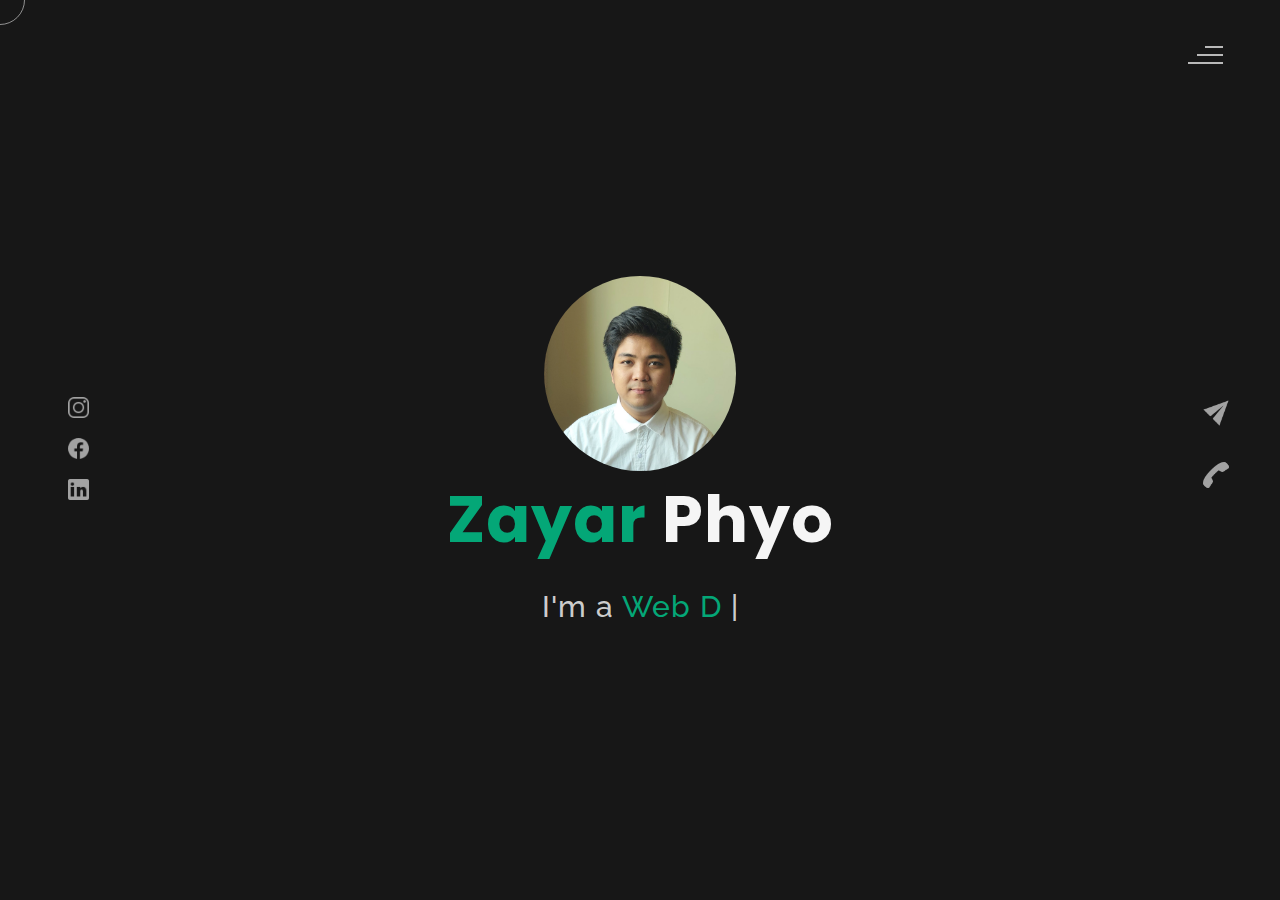
==== index.html @ fb1858e9 "Merge pull request #9 from ZayarPhyo123/main" ====
<!DOCTYPE html>
<html lang="en">
<head>
    <meta charset="UTF-8">
    <meta name="viewport" content="width=device-width, initial-scale=1.0">
    <meta name="description" content="Zayar Phyo - Personal Profile" />
	<meta name="keywords" content="blog, business card, creative, creative portfolio, cv theme, online resume, personal, portfolio, professional cv, responsive portfolio, resume, resume theme, vcard" />
	<meta name="author" content="willy wonka" />
    <title>Zayar Phyo - Personal Profile</title>
  <!--favicon-img--> 
   <link rel="icon" type="image/png" href="images/favicon.png">
   <!--favicon-img-->
   <!--main css file should not be removed -->
    <link rel="stylesheet" href="css/index.css">
    <!--main css file-->
    <script src="https://cdnjs.cloudflare.com/ajax/libs/gsap/3.2.6/gsap.min.js"></script>
</head>
<style>
    .about-img img{
        width: 100%;
        height:450px !important;
        padding: 30px;
        border-radius: 40px;
        animation: opacity 1.4s ease ;
        object-fit: cover !important;
    }
</style>
<body>
    <!--contains all the div-->
    <div id="all">
    <!--mouse  follower-->
        <div class="cursor"></div>
    <!--mouse  follower-->
    <!--loader-->
        <div id="loader">
            <span class="color">Zayar</span>Phyo 
        </div>
    <!--loader-end-->
    <!--link-screen-->
        <div id="breaker">
        </div>
        <div id="breaker-two">
        </div>
    <!--link-screen-->
        <!--Main-Section-->
        <!--Navigator-fullscreen-->
        <div id="navigation-content">
            <div class="logo">
                <!-- <img src="images/willy wonka logo.png" alt="logo"> -->
            </div>
            <div class="navigation-close">
                <span class="close-first"></span>
                <span class="close-second"></span>
            </div>
            <div class="navigation-links">
                <a href="#" data-text="HOME" id="home-link" >HOME</a>
                <a href="#" data-text="ABOUT" id="about-link" >ABOUT</a>
                <!-- <a href="#" data-text="BLOG" id="blog-link" >BLOG</a> -->
                <a href="#" data-text="PORTFOLIO" id="portfolio-link" >PORTFOLIO</a>
                <a href="#" data-text="CONTACT" id="contact-link" >CONTACT</a>
            </div>
        </div>
        <!--Navigator-Fullscreen END-->
          <!--Home Page-->
        <!--Menubar-->
        <div id="navigation-bar">
            <!-- <img src="images/willy wonka logo.png" alt="logo"> -->
            <div class="menubar">
                <span class="first-span"></span>
                <span class="second-span"></span>
                <span class="third-span"></span>
            </div>
        </div>
        <!--Menubar End-->
          <!--Header-->
        <div id="header">
            <div id="particles"></div>
              <!--Social Media Links-->
            <div class="social-media-links">
               <a href="https://www.instagram.com/zayar_phyo_o_0/"><img src="images/instagram logo.png" class="social-media" alt="instagram-logo"></a>
                <a href="https://www.facebook.com/myork.laung"><img src="images/facebook logo.png" class="social-media" alt="facebook-logo"></a>
                <a href="https://www.linkedin.com/in/zayar-phyo-79782a193/"><img src="images/linkedin logo.png" class="social-media" alt="linkedin-logo"></a>
                <!-- <a href="#"><img src="images/twitter logo.png" class="social-media" alt="twitter-logo"></a> -->

            </div>
            <!--Social Media Links end-->
            <div class="header-content">
                <img src="images/zypro.png" class="profile" alt="logo">
                <div class="header-content-box">
                <div class="firstline"><span class="color">Zayar </span>Phyo</div>
                <div class="secondline">
                I'm a
            <span class="txt-rotate color" data-period="1200"data-rotate='[ "Web Developer.", " Freelancer." ]'></span>
            <span class="slash">|</span>
        </div>
                    <div class="contact">
                <a href="Mailto:#"><img src="images/mail.png" alt="email-pic" class="contactpic"></a><!--Your email Id write in place of "#"-->
                <a href="Tel:#"><img src="images/call.png" alt="phone-pic" class="contactpic"></a><!--Your telephone number Id write in place of "#"-->
                    </div>    
            </div>
            </div>
            <!--header image-->
            <!-- <div class="header-image">
                <img src="images/man.jpg" alt="logo">
            </div> -->
            <!--header image end-->
        </div>
           <!--Header End-->
        <!--HomePage End-->
        <!--Main-Section End-->
        <!--about-->
        <div id="about">
            <!-- <div class="color-changer">
            <div class="color-panel">
                <img src="images/gear.png" alt="">
            </div>
            <div class="color-selector">
                <div class="heading">Custom Colors</div>
                <div class="colors">
                    <ul >
                    <li>
                        <a href="#0" class="color-red " title="color-red"></a>
                    </li>
                    <li>
                        <a href="#0" class="color-purple" title="color-purple"></a>
                    </li>
                    <li>
                        <a href="#0" class="color-malt" title="color-malt"></a>
                    </li>
                    <li>
                        <a href="#0" class="color-green" title="color-green"></a>
                    </li>
                    <li>
                        <a href="#0" class="color-blue" title="color-blue"></a>
                    </li>
                    <li>
                        <a href="#0" class="color-orange" title="color-orange"></a>
                    </li>
                    </ul>
                </div>
            </div>
            </div> -->
            <!--about content-->
            <div id="about-content">
                <div class="about-header">
                    About <span class="color">Me</span>
                    <span class ="header-caption">Get to Know <span class="color"> me.</span></span>
                </div>
                <div class="about-main">
            <div class="about-first-paragraph wow">
            <!--about description-->
               <span class="about-first-line">
                    I'm creative 
                    <span class="color">Web Developer</span>
                     based in Dubai , United Arab Emirates </span>
                     <br>
               <span class="about-second-line"> I am a highly skilled and motivated web developer with three years of hands-on experience specializing in PHP(Laravel) and Vuejs. My expertise lies in crafting robust, scalable, and efficient web applications that meet and exceed client expectations.</span>
               <div class="cv">
                <a href="images/latestZYP.pdf" target="_blank"><button>Download <span class="colors">CV</span></button></a>
            </div>
            </div>
            <!--about picture-->
            <div class="about-img">
                <img src="images/zyp-about.jpg" alt="Your Image">
            </div>
            </div>
    
            </div>
            <!--services start-->
            <div id="services">
                <!-- <div class="color-changer">
                    <div class="color-panel">
                        <img src="images/gear.png" alt="">
                    </div>
                    <div class="color-selector">
                        <div class="heading">Custom Colors</div>
                        <div class="colors">
                            <ul >
                            <li>
                                <a href="#0" class="color-red " title="color-red"></a>
                            </li>
                            <li>
                                <a href="#0" class="color-purple" title="color-purple"></a>
                            </li>
                            <li>
                                <a href="#0" class="color-malt" title="color-malt"></a>
                            </li>
                            <li>
                                <a href="#0" class="color-green" title="color-green"></a>
                            </li>
                            <li>
                                <a href="#0" class="color-blue" title="color-blue"></a>
                            </li>
                            <li>
                                <a href="#0" class="color-orange" title="color-orange"></a>
                            </li>
                            </ul>
                        </div>
                    </div>
                </div> -->
            <!--services header-->
                    <!-- <div class="services-heading wow">
                        <span class="color">My</span> Services
                    </div> -->
            <!--services header end-->
            <!--services content-->
                    <!-- <div class="services-content">
                           <div class="service-one service wow">
                               <div class="service-img">
                               <img src="images/coding.png" alt="service-one">
                               </div>
                               <div class="service-description">
                                <h2>Web Designing</h2>
                                <p>Lorem ipsum dolor sit amet consectetur adipisicing elit. Quod quibusdam possimus</p>
                               </div>
                           </div>
                           <div class="service-two service wow">
                               <div class="service-img">
                               <img src="images/instagram.png" alt="service-two">
                               </div>
                               <div class="service-description">
                                <h2>Social Media</h2>
                                <p>Lorem ipsum dolor sit amet consectetur adipisicing elit. Quod quibusdam possimus</p>
                               </div>
                           </div>
                           <div class="service-three service wow">
                            <div class="service-img">
                               <img src="images/bulb.png" alt="service-three">
                            </div>
                            <div class="service-description">
                                <h2>Creative Design</h2>
                                <p>Lorem ipsum dolor sit amet consectetur adipisicing elit. Quod quibusdam possimus</p>
                            </div>
                        </div>
                    </div> -->
            </div>
            <!--services content end-->
            <!--services end-->
            <div id="skills">
                <div class="skills-header">
                     My <span class="color"> Skills</span>
                </div>
                <div class="skills-content " style="text-align: center;">
                    <div class="skill-html skill">
                        <div class="skill-text">
                    <div class="html">
                        HTML/CSS
                    </div>
                        </div>
                    <div class="html-prog wow prog">
                 <div class="html-progress wow">80%</div>
                    </div>
                    </div>
                    <div class="skill-html skill">
                        <div class="skill-text">
                    <div class="html">
                      Javascript
                    </div>
                        </div>
                    <div class="html-prog wow prog">
                 <div class="js-progress wow">60%</div>
                    </div>
                    </div>
                    <div class="skill-html skill">
                        <div class="skill-text">
                    <div class="html">
                        PHP ( Laravel )
                    </div>
                        </div>
                    <div class="html-prog wow prog">
                 <div class="adobe-progress wow">70%</div>
                    </div>
                    </div>
                    <div class="skill-html skill">
                        <div class="skill-text">
                    <div class="html">
                        Vuejs
                    </div>
                        </div>
                    <div class="html-prog wow prog">
                 <div class="php-progress wow">50%</div>
                    </div>
                    </div>
                    <div class="skill-html skill">
                        <div class="skill-text">
                    <div class="html">
                        JQuery
                    </div>
                        </div>
                    <div class="html-prog wow prog">
                 <div class="jquery-progress wow">70%</div>
                    </div>
                    </div>
                    <div class="skill-html skill">
                        <div class="skill-text">
                    <div class="html">
                        SEO
                    </div>
                        </div>
                    <div class="html-prog wow prog">
                 <div class="seo-progress wow">70%</div>
                    </div>
                    </div>
                </div>
            </div>
    <!--copyright-section You Can Remove After Downloading-->
            <!-- <div class="footer">
             <div class="footer-text">
                 <img src="./images/copyright.png" alt="copyright-img" class="images" height="14px"> Willy Wonkas
             </div>
            </div> -->
    <!--copyright-section-->
        </div>
        <!--about end-->
        <!--portfolio-->
        <div id="portfolio">
            <!-- <div class="color-changer">
                <div class="color-panel">
                    <img src="images/gear.png" alt="">
                </div>
                <div class="color-selector">
                    <div class="heading">Custom Colors</div>
                    <div class="colors">
                        <ul >
                        <li>
                            <a href="#0" class="color-red " title="color-red"></a>
                        </li>
                        <li>
                            <a href="#0" class="color-purple" title="color-purple"></a>
                        </li>
                        <li>
                            <a href="#0" class="color-malt" title="color-malt"></a>
                        </li>
                        <li>
                            <a href="#0" class="color-green" title="color-green"></a>
                        </li>
                        <li>
                            <a href="#0" class="color-blue" title="color-blue"></a>
                        </li>
                        <li>
                            <a href="#0" class="color-orange" title="color-orange"></a>
                        </li>
                        </ul>
                    </div>
                </div>
            </div> -->
            <div class="portfolio-header"> <span class="color"> My </span> Portfolio
            <span class ="header-caption"> Some Of My <span class="color"> Works</span></span></div>
             <div id="portfolio-content">
                 <div class="portfolio portfolio-first">
                     <div class="portfolio-image">
                        <img src="images/portfolio1.png" alt="portfolio-first">
                     </div>
                     <div class="portfolio-text">
                         <h2>Content Management System</h2>
                         <ul>
                            <li>This web application is for sex educational purpose.</li>
                            <li>Develop Dashboard System that prepare a content management for mobile app.</li>
                            <li>Contain User Role and Permission,User Module,Content Module,Quiz Module,FAQ Module and Report Module</li>
                            <li>Function (CRUD, Excel Export )</li>
                            <li>Using Laravel, Admin LTE Template</li>                            
                        </ul>  
                         <!-- <div class="button"><a href="#" id="portfolio1-link"><button><span class="index"> View Project<i class="gg-arrow-right"></i></span></button></a></div> -->
                     </div>
                 </div>
                 <div class="portfolio portfolio-second">
                    <div class="portfolio-image">
                        <img src="images/portfolio2.png" alt="portfolio-second">
                    </div>
                    <div class="portfolio-text">
                        <h2>Website Developing</h2>
                         <ul>
                            <li>This website is just for information showcase.</li>
                            <li>Can Manage Content, Contact us form</li>
                            <li>Using Wordpress,Php</li>                            
                        </ul>
                        <!-- <div class="button"><a href="#"><button><span class="index"> View Project<i class="gg-arrow-right"></i></span></button></a></div> -->
                    </div>
                </div>
             
                <div class="portfolio portfolio-third">
                    <div class="portfolio-image">
                        <img src="images/portfolio3.png" alt="portfolio-third">
                    </div>
                    <div class="portfolio-text">
                        <h2>Delivery Management System</h2>
                        <ul>
                            <li>This dashboard system is for managing delivering process from driver to end user that integerate with mobile.</li>
                            <li>Contain User Role and Permission, Multiple Branch,Parcel Management(Outgoing/Incoming/Deleted),Report Module.</li>
                            <li>Function ( Scan Qr Code,Qr Generate,Multiple Print, Excel Export )</li>
                            <li>Using Laravel,Vuejs</li>                            
                        </ul>
                        <!-- <div class="button"><a href="#"><button><span class="index"> View Project<i class="gg-arrow-right"></i></span></button></a></div> -->
                    </div>
                </div>
               
             </div>
                    <!--copyright-section You Can Remove After Downloading-->
            <!-- <div class="footer">
                <div class="footer-text">
                    <img src="./images/copyright.png" alt="copyright-img" class="images" height="14px"> Willy Wonkas
                </div>
               </div> -->
       <!--copyright-section-->
        </div>
        <!--portfolio end-->
        <!--blog-->
        <div id="blog">
            <!-- <div class="color-changer">
                <div class="color-panel">
                    <img src="images/gear.png" alt="">
                </div>
                <div class="color-selector">
                    <div class="heading">Custom Colors</div>
                    <div class="colors">
                        <ul >
                        <li>
                            <a href="#0" class="color-red " title="color-red"></a>
                        </li>
                        <li>
                            <a href="#0" class="color-purple" title="color-purple"></a>
                        </li>
                        <li>
                            <a href="#0" class="color-malt" title="color-malt"></a>
                        </li>
                        <li>
                            <a href="#0" class="color-green" title="color-green"></a>
                        </li>
                        <li>
                            <a href="#0" class="color-blue" title="color-blue"></a>
                        </li>
                        <li>
                            <a href="#0" class="color-orange" title="color-orange"></a>
                        </li>
                        </ul>
                    </div>
                </div>
                </div> -->
        <div class="blog-header"> Blogs</span>
            <span class ="header-caption"> My Latest <span class="color"> blog posts.</span></span></div>
            <div class="blog-content">
                 <div class="blogs">
                     <a href="#">
                     <div class="img">
                         <img src="images/post-one.jpg" alt="blog-one">
                        <div class="blog-date">8 May,20</div>
                     </div>
                     <div class="blog-text">
                         <h3>Harleys In Hawaai</h3>
                         <p>Lorem ipsum dolor sit amet consectetur adipisicing elit. Possimus alias dolore recusandae illum, corrupti quo 
                             veniam saepe aliquid! Quis voluptates ratione consequuntur vel, perferendis cum provident? Magnam fugiat voluptas
                              libero.</p>
                     </div></a>
                 </div>      
                 <div class="blogs">
                    <a href="#">
                    <div class="img">
                        <img src="images/post-two.jpg" alt="blog-two">
                        <div class="blog-date">16 Jan,20</div>
                    </div>
                    <div class="blog-text">
                        <h3>Key To Be Productive</h3>
                        <p>Lorem ipsum dolor, sit amet consectetur adipisicing elit. Incidunt maiores, 
                            recusandae cupiditate ducimus a non tempora, architecto obcaecati eaque ipsum assumenda harum dolorum iusto tenetur
                             eius eligendi dolor magnam sit!</p>
                    </div></a>
                </div>      
                <div class="blogs">
                    <a href="#">
                    <div class="img">
                        <img src="images/post-three.jpg" alt="blog-three">
                        <div class="blog-date">30 Nov,19</div>
                    </div>
                    <div class="blog-text">
                        <h3>Caffeine Addict</h3>
                        <p>Lorem ipsum, dolor sit amet consectetur adipisicing elit. Nemo nostrum impedit 
                            ipsam perspiciatis ratione sapiente quasi optio reprehenderit, labore consequuntur suscipit cum quas.
                             Officiis dolorem asperiores, ut necessitatibus quas doloremque?</p>
                    </div></a>
                </div>
                <div class="blogs">
                    <a href="#">
                    <div class="img">
                        <img src="images/post-four.jpg" alt="blog-four">
                        <div class="blog-date">6 Jul,19</div>
                    </div>
                    <div class="blog-text">
                        <h3>Web Development</h3>
                        <p>Lorem ipsum dolor sit amet consectetur adipisicing elit. Dolorem, veniam ratione quam vitae,
                             quibusdam explicabo rem debitis velit ipsa repellat, impedit nulla fuga? Amet corporis praesentium quae.
                              Sed, quibusdam necessitatibus.</p>
                    </div></a>
                </div>  
                <div class="blogs">
                    <a href="#">
                    <div class="img">
                        <img src="images/post-five.jpg" alt="blog-five">
                        <div class="blog-date">1 Jun,19</div>
                    </div>
                    <div class="blog-text">
                        <h3>Work From Home</h3>
                        <p>Lorem ipsum dolor sit amet consectetur adipisicing elit. Fuga sunt eum necessitatibus rem 
                            dignissimos nulla mollitia cumque, provident officiis non vitae? Animi aut doloremque illum, soluta hic minus 
                            sint explicabo..</p>
                    </div></a>
                </div>  
                <div class="blogs">
                    <a href="#">
                    <div class="img">
                        <img src="images/post-six.jpg" alt="blog-six">
                        <div class="blog-date">28 Feb,19</div>
                    </div>
                    <div class="blog-text">
                        <h3>Business Trip</h3>
                        <p>Lorem ipsum dolor sit amet consectetur adipisicing elit. Explicabo tempora dolorum fuga ratione, unde, 
                            ex quaerat iste numquam nemo nihil nobis rem sint quia recusandae dignissimos quos ut rerum nam.</p>
                    </div></a>
                </div>        
            </div>
               <!--copyright-section You Can Remove After Downloading-->
               <!-- <div class="footer">
                <div class="footer-text">
                    <img src="./images/copyright.png" alt="copyright-img" class="images" height="14px"> Willy Wonkas
                </div>
               </div> -->
       <!--copyright-section-->
        </div>
        <!--blog end-->
        <!--contact-->
     <div id="contact">
        <!-- <div class="color-changer">
            <div class="color-panel">
                <img src="images/gear.png" alt="">
            </div>
            <div class="color-selector">
                <div class="heading">Custom Colors</div>
                <div class="colors">
                    <ul >
                    <li>
                        <a href="#0" class="color-red " title="color-red"></a>
                    </li>
                    <li>
                        <a href="#0" class="color-purple" title="color-purple"></a>
                    </li>
                    <li>
                        <a href="#0" class="color-malt" title="color-malt"></a>
                    </li>
                    <li>
                        <a href="#0" class="color-green" title="color-green"></a>
                    </li>
                    <li>
                        <a href="#0" class="color-blue" title="color-blue"></a>
                    </li>
                    <li>
                        <a href="#0" class="color-orange" title="color-orange"></a>
                    </li>
                    </ul>
                </div>
            </div>
            </div> -->
         <div class="contact-header">Contact <span class="color"> Me</span>
        <div class="contact-header-caption"> <span class="color"> Get</span> In Touch.</div></div>
        <div class="contact-content">
            <!--Contact form-->
             <div class="contact-form">
                 <div class="form-header">
                     Message Me
                 </div>
                 <form id="myForm" action="https://formsubmit.co/9db17ebcfbc5c41b55daafa282f43add" method="POST">
                    <div class="input-line">
                        <input  id="name" type="text" placeholder="Name" class="input-name">
                        <input id="email" type="email" placeholder="Email"  class="input-name">
                    </div>
                    <input type="text" id="subject" placeholder="subject" class="input-subject">
                    <textarea id ="body" class="input-textarea" placeholder="message"></textarea>
                    <button type="submit" id ="submit" value="send">Submit</button>
                 </form>
               
             </div>
            <!--Contact form-->
            <!--Contact information-->
             <div class="contact-info">
                <div class="contact-info-header">
                    Contact Info
                </div>
                <div class="contact-info-content">
                <div class="contect-info-content-line">
                    <img src="./images/icon-name.png" class="icon" alt="name-icon">
                    <div class="contact-info-icon-text">
                        <h6>Name</h6>
                        <p>Zayar Phyo</p>
                  </div>
                </div>
                <div class="contect-info-content-line">
                  <img src="./images/icon-location.png" class="icon" alt="location-icon">
                  <div class="contact-info-icon-text">
                      <h6>Location</h6>
                      <p>Dubai, UAE</p>
                </div>
              </div>
              <div class="contect-info-content-line">
                  <img src="./images/icon-phone.png" class="icon" alt="phone-icon">
                  <div class="contact-info-icon-text">
                      <h6>Call</h6>
                      <p>+971544091768</p>
                </div>
              </div>
              
              <div class="contect-info-content-line">
                  <img src="./images/icon-email.png" class="icon" alt="email-icon">
                  <div class="contact-info-icon-text">
                      <h6>Email</h6>
                      <p>zayarphyodev@gmail.com</p>
                </div>
              </div>
                </div>
            <!--Contact information end-->
           </div>
        </div>
                    <!--copyright-section You Can Remove After Downloading-->
                    <!-- <div class="footer">
                        <div class="footer-text">
                            <img src="./images/copyright.png" alt="copyright-img" class="images" height="14px"> Willy Wonkas
                        </div>
                       </div> -->
               <!--copyright-section-->
     </div>
        <!--contact end-->
    </div>
    <!--all the divisions-->
    <script src="js/jquery.min.js"></script>
    <script src="js/index.js"></script>


</body>
</html>
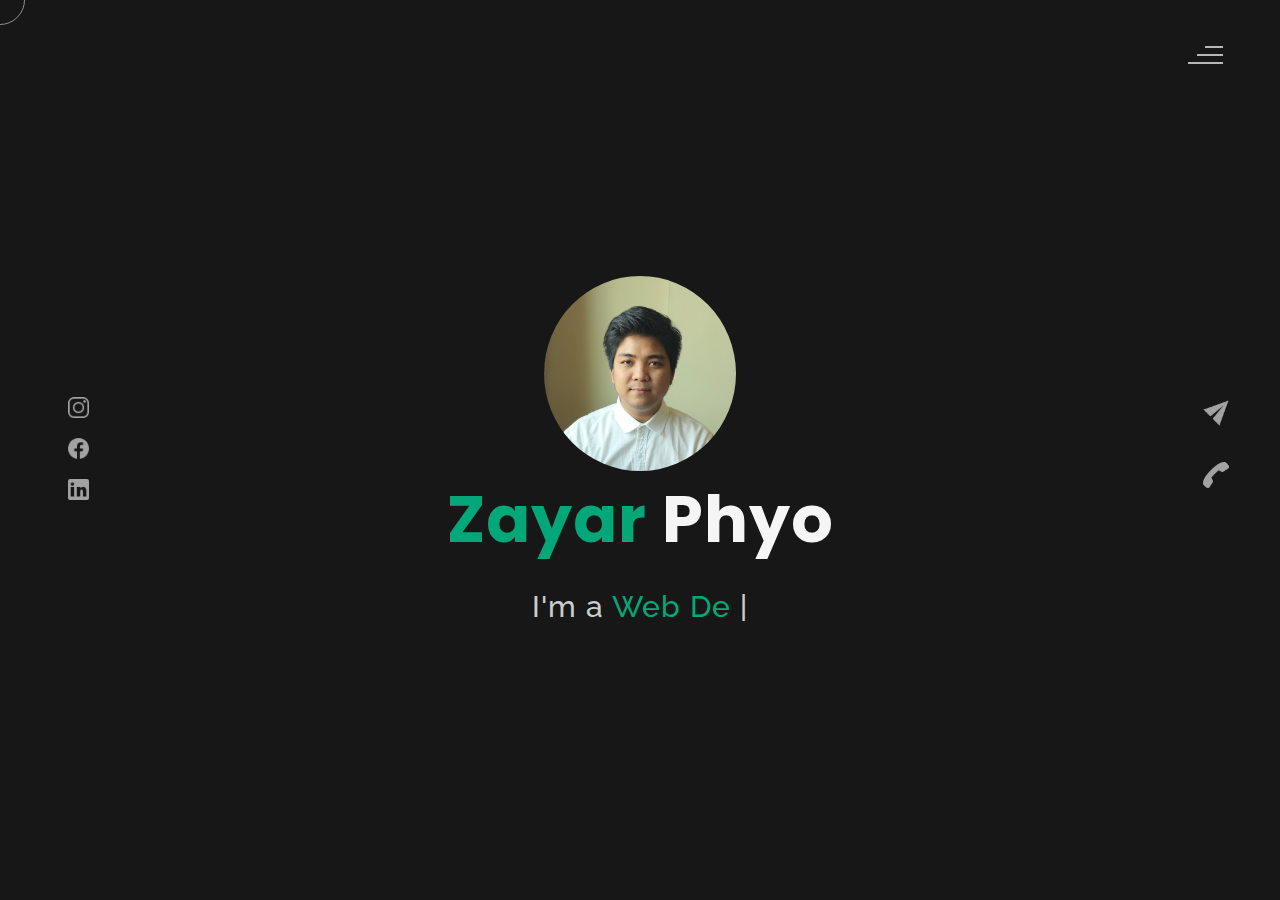
==== commit a97922a4: "cv update" ====
--- a/index.html
+++ b/index.html
@@ -19,11 +19,11 @@
 <style>
     .about-img img{
         width: 100%;
-        height:450px !important;
+        height:450px;
         padding: 30px;
         border-radius: 40px;
         animation: opacity 1.4s ease ;
-        object-fit: cover !important;
+        object-fit: cover;
     }
 </style>
 <body>
@@ -157,7 +157,7 @@
                      <br>
                <span class="about-second-line"> I am a highly skilled and motivated web developer with three years of hands-on experience specializing in PHP(Laravel) and Vuejs. My expertise lies in crafting robust, scalable, and efficient web applications that meet and exceed client expectations.</span>
                <div class="cv">
-                <a href="images/latestZYP.pdf" target="_blank"><button>Download <span class="colors">CV</span></button></a>
+                <a href="images/ZayarPhyo.pdf" target="_blank"><button>Download <span class="colors">CV</span></button></a>
             </div>
             </div>
             <!--about picture-->
@@ -358,7 +358,7 @@
                             <li>This web application is for sex educational purpose.</li>
                             <li>Develop Dashboard System that prepare a content management for mobile app.</li>
                             <li>Contain User Role and Permission,User Module,Content Module,Quiz Module,FAQ Module and Report Module</li>
-                            <li>Function (CRUD, Excel Export )</li>
+                            <li>Function (Chat Service, Notification, Excel Export )</li>
                             <li>Using Laravel, Admin LTE Template</li>                            
                         </ul>  
                          <!-- <div class="button"><a href="#" id="portfolio1-link"><button><span class="index"> View Project<i class="gg-arrow-right"></i></span></button></a></div> -->
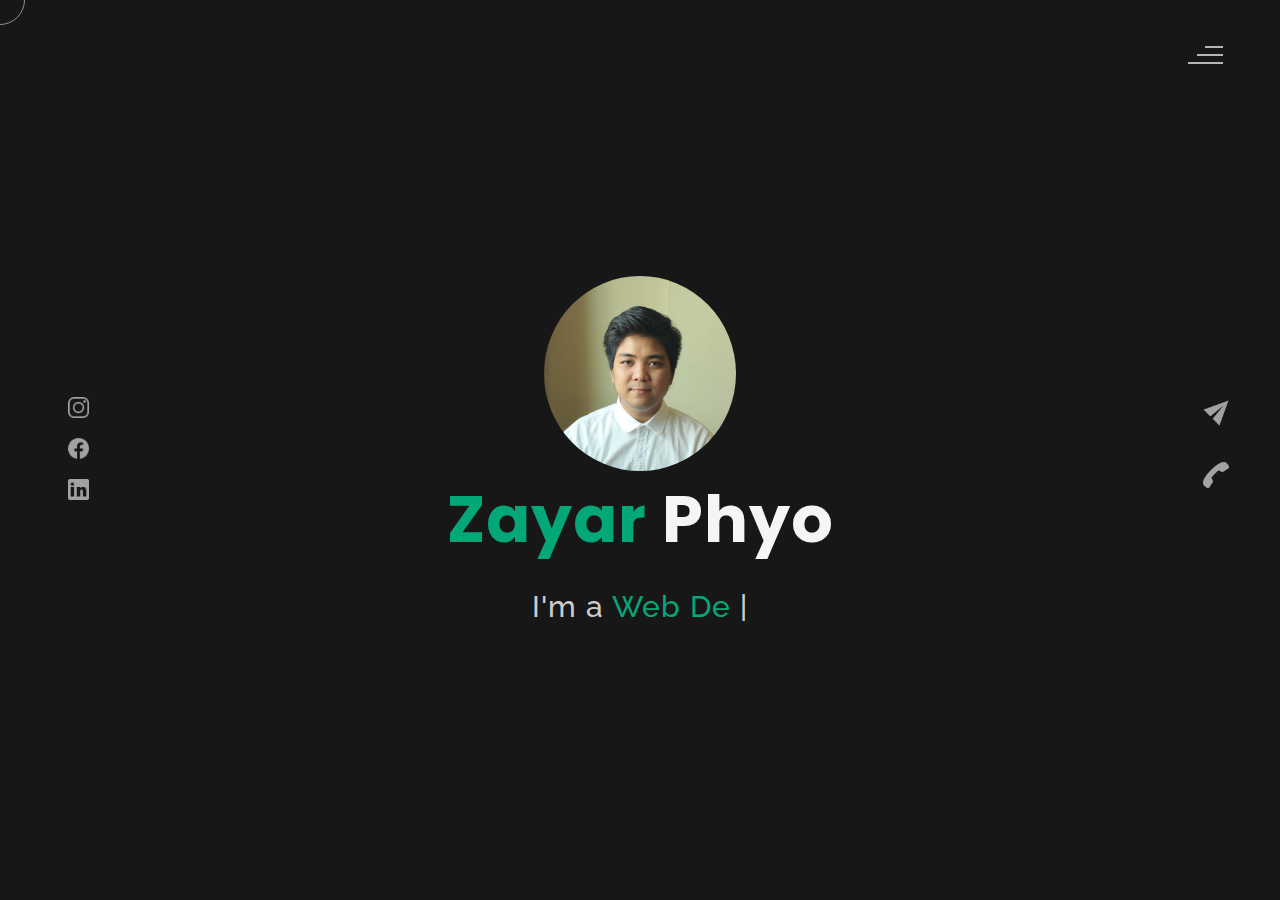
==== commit f5b10968: "cv latest push" ====
--- a/index.html
+++ b/index.html
@@ -157,7 +157,7 @@
                      <br>
                <span class="about-second-line"> I am a highly skilled and motivated web developer with three years of hands-on experience specializing in PHP(Laravel) and Vuejs. My expertise lies in crafting robust, scalable, and efficient web applications that meet and exceed client expectations.</span>
                <div class="cv">
-                <a href="images/ZayarPhyo.pdf" target="_blank"><button>Download <span class="colors">CV</span></button></a>
+                <a href="images/Zayar_Phyo.pdf" target="_blank"><button>Download <span class="colors">CV</span></button></a>
             </div>
             </div>
             <!--about picture-->
@@ -603,7 +603,7 @@
                   <img src="./images/icon-phone.png" class="icon" alt="phone-icon">
                   <div class="contact-info-icon-text">
                       <h6>Call</h6>
-                      <p>+971544091768</p>
+                      <p>+971565416722</p>
                 </div>
               </div>
               
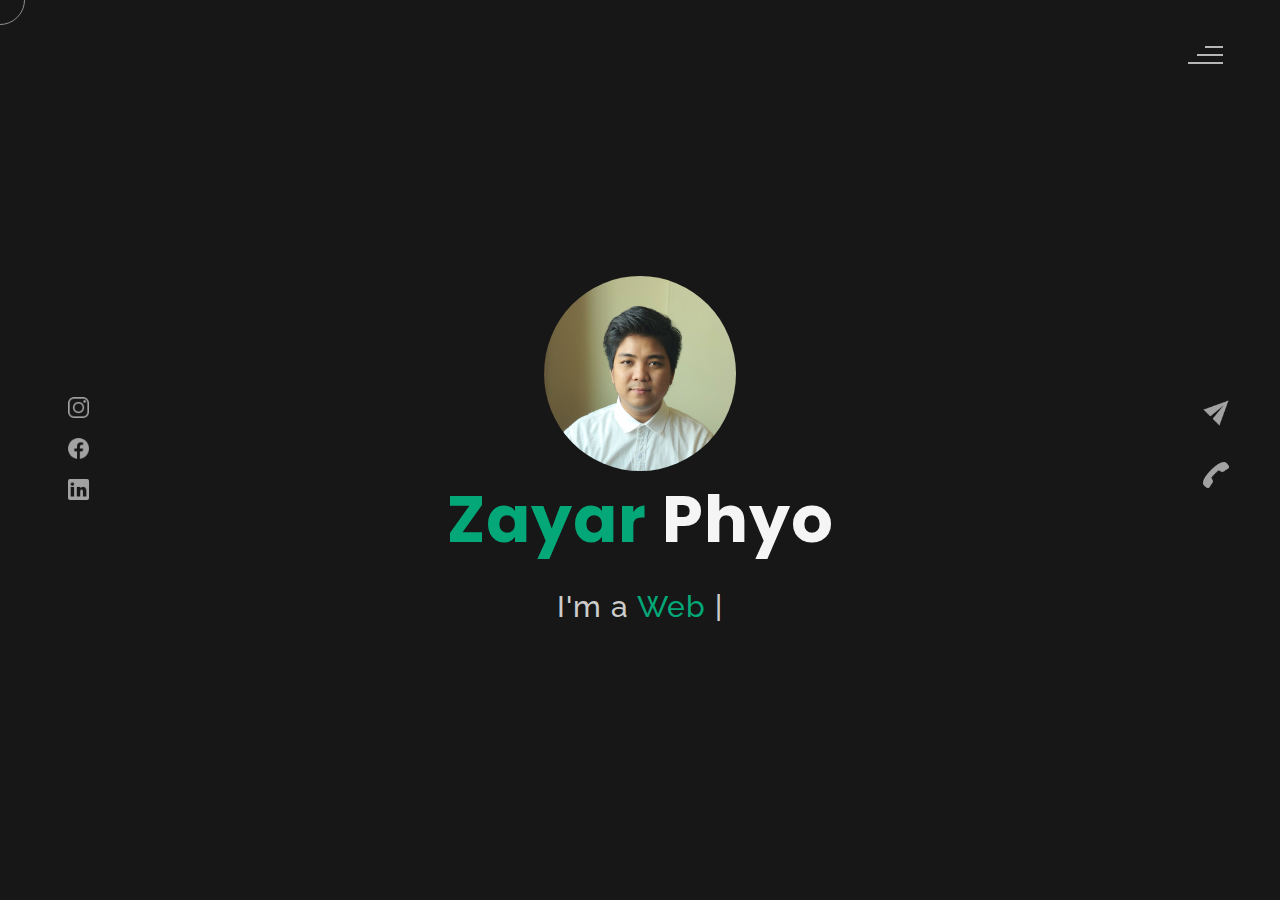
==== commit b71b9ade: "update about me" ====
--- a/index.html
+++ b/index.html
@@ -156,6 +156,7 @@
                      based in Dubai , United Arab Emirates </span>
                      <br>
                <span class="about-second-line"> I am a highly skilled and motivated web developer with three years of hands-on experience specializing in PHP(Laravel) and Vuejs. My expertise lies in crafting robust, scalable, and efficient web applications that meet and exceed client expectations.</span>
+               <span class="about-second-line">A joyful and enthusiastic software developer with a positive mindset and a passion for creating clean, efficient, and user-friendly solutions. A reliable and strong team player with a growth-oriented attitude, always eager to learn new technologies and contribute to meaningful projects. Committed to delivering high-quality code while fostering a collaborative and optimistic work environment.</span>
                <div class="cv">
                 <a href="images/Zayar_Phyo.pdf" target="_blank"><button>Download <span class="colors">CV</span></button></a>
             </div>
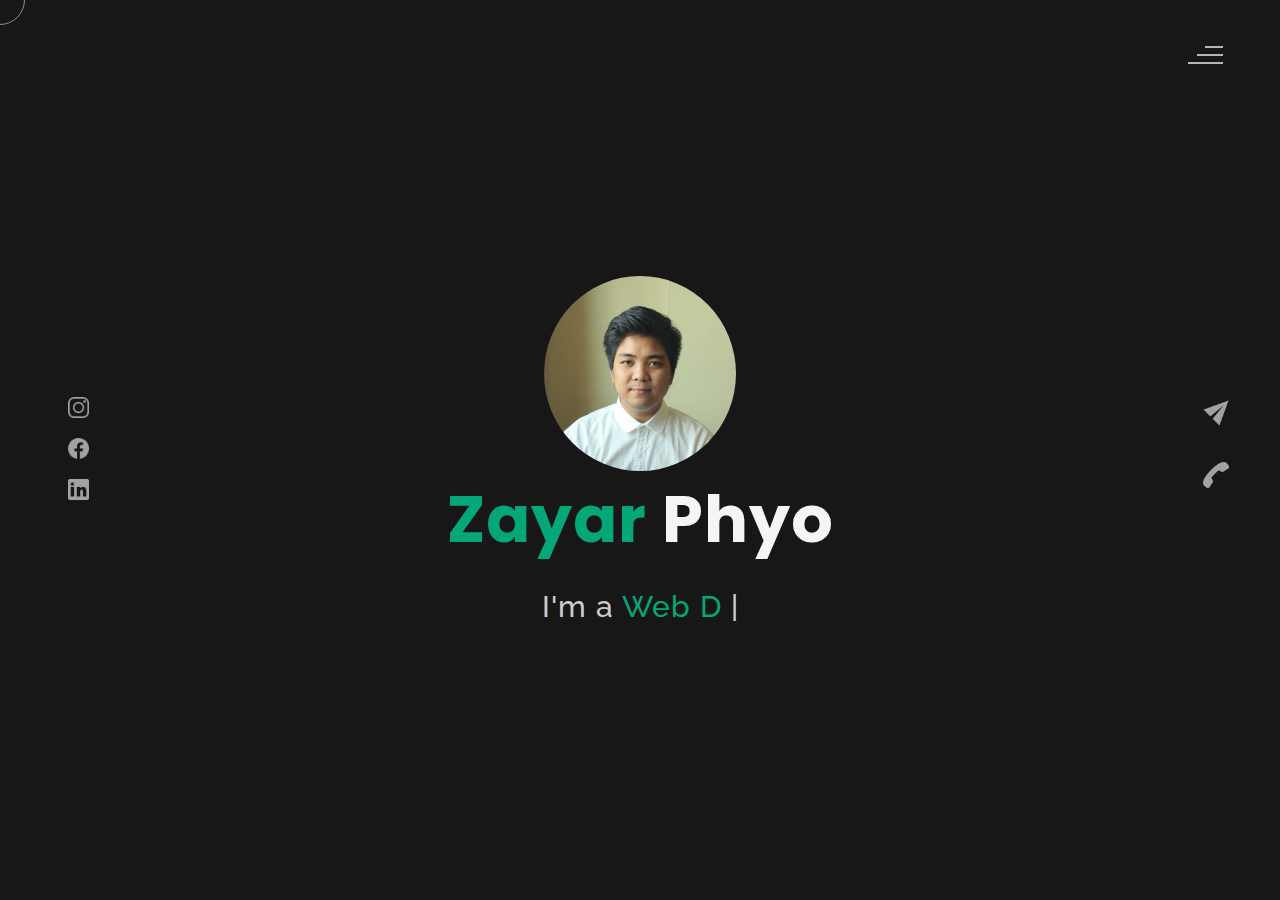
==== commit ae853132: "Update index.html" ====
--- a/index.html
+++ b/index.html
@@ -155,8 +155,8 @@
                     <span class="color">Web Developer</span>
                      based in Dubai , United Arab Emirates </span>
                      <br>
-               <span class="about-second-line"> I am a highly skilled and motivated web developer with three years of hands-on experience specializing in PHP(Laravel) and Vuejs. My expertise lies in crafting robust, scalable, and efficient web applications that meet and exceed client expectations.</span>
-               <span class="about-second-line">A joyful and enthusiastic software developer with a positive mindset and a passion for creating clean, efficient, and user-friendly solutions. A reliable and strong team player with a growth-oriented attitude, always eager to learn new technologies and contribute to meaningful projects. Committed to delivering high-quality code while fostering a collaborative and optimistic work environment.</span>
+               <span class="about-second-line"> I am a highly skilled and motivated web developer with three years of hands-on experience specializing in PHP(Laravel) and Vuejs.A joyful and enthusiastic software developer with a positive mindset and a passion for creating clean, efficient, and user-friendly solutions. A reliable and strong team player with a growth-oriented attitude, always eager to learn new technologies and contribute to meaningful projects. Committed to delivering high-quality code while fostering a collaborative and optimistic work environment.</span>
+               
                <div class="cv">
                 <a href="images/Zayar_Phyo.pdf" target="_blank"><button>Download <span class="colors">CV</span></button></a>
             </div>
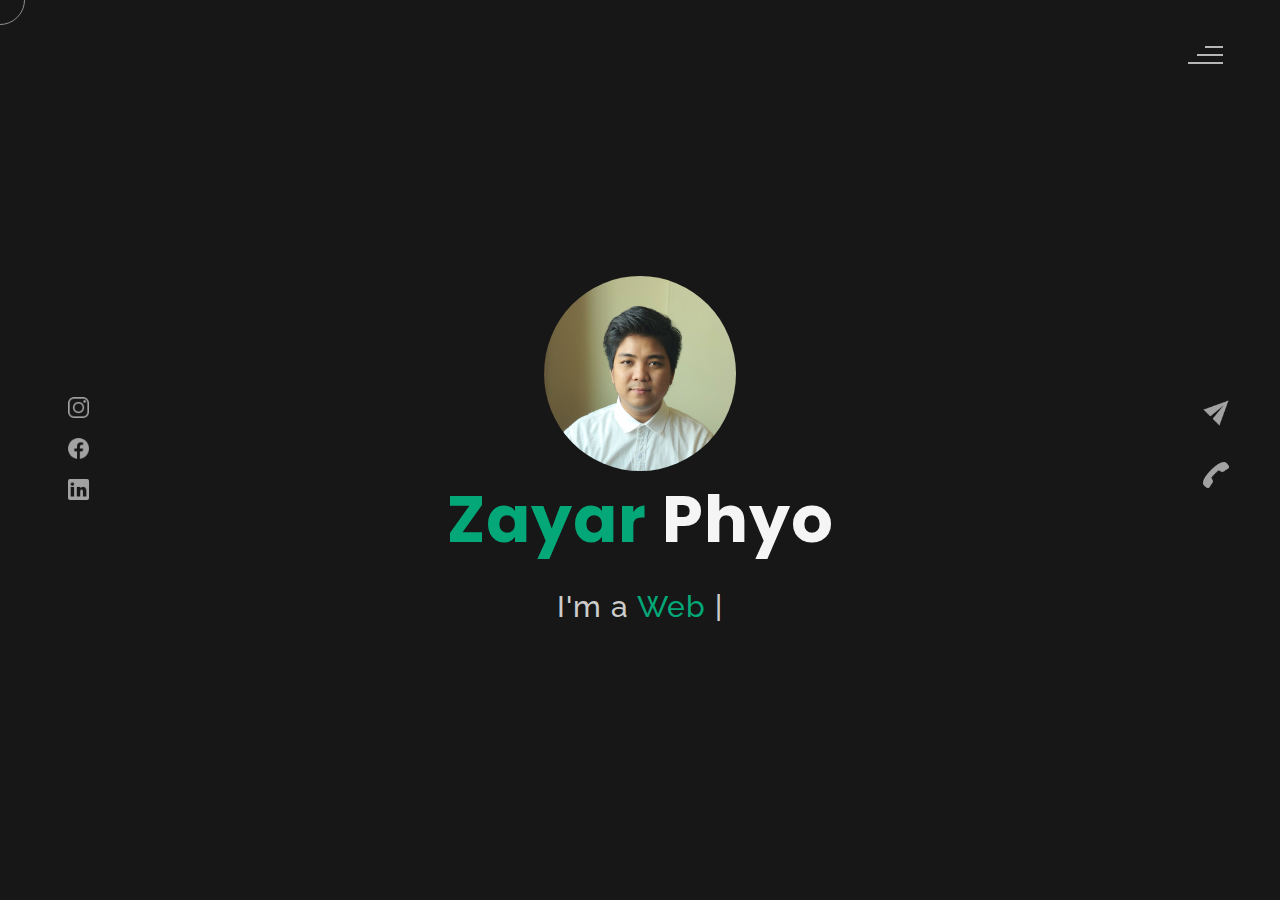
==== commit a028ae5e: "Update index.html" ====
--- a/index.html
+++ b/index.html
@@ -155,7 +155,7 @@
                     <span class="color">Web Developer</span>
                      based in Dubai , United Arab Emirates </span>
                      <br>
-               <span class="about-second-line"> I am a highly skilled and motivated web developer with three years of hands-on experience specializing in PHP(Laravel) and Vuejs.A joyful and enthusiastic software developer with a positive mindset and a passion for creating clean, efficient, and user-friendly solutions. A reliable and strong team player with a growth-oriented attitude, always eager to learn new technologies and contribute to meaningful projects. Committed to delivering high-quality code while fostering a collaborative and optimistic work environment.</span>
+               <span class="about-second-line"> I am a highly skilled and motivated web developer with three years of hands-on experience specializing in PHP(Laravel) and Vuejs. <br> A joyful and enthusiastic software developer with a positive mindset and a passion for creating clean, efficient, and user-friendly solutions. A reliable and strong team player with a growth-oriented attitude, always eager to learn new technologies and contribute to meaningful projects. Committed to delivering high-quality code while fostering a collaborative and optimistic work environment.</span>
                
                <div class="cv">
                 <a href="images/Zayar_Phyo.pdf" target="_blank"><button>Download <span class="colors">CV</span></button></a>
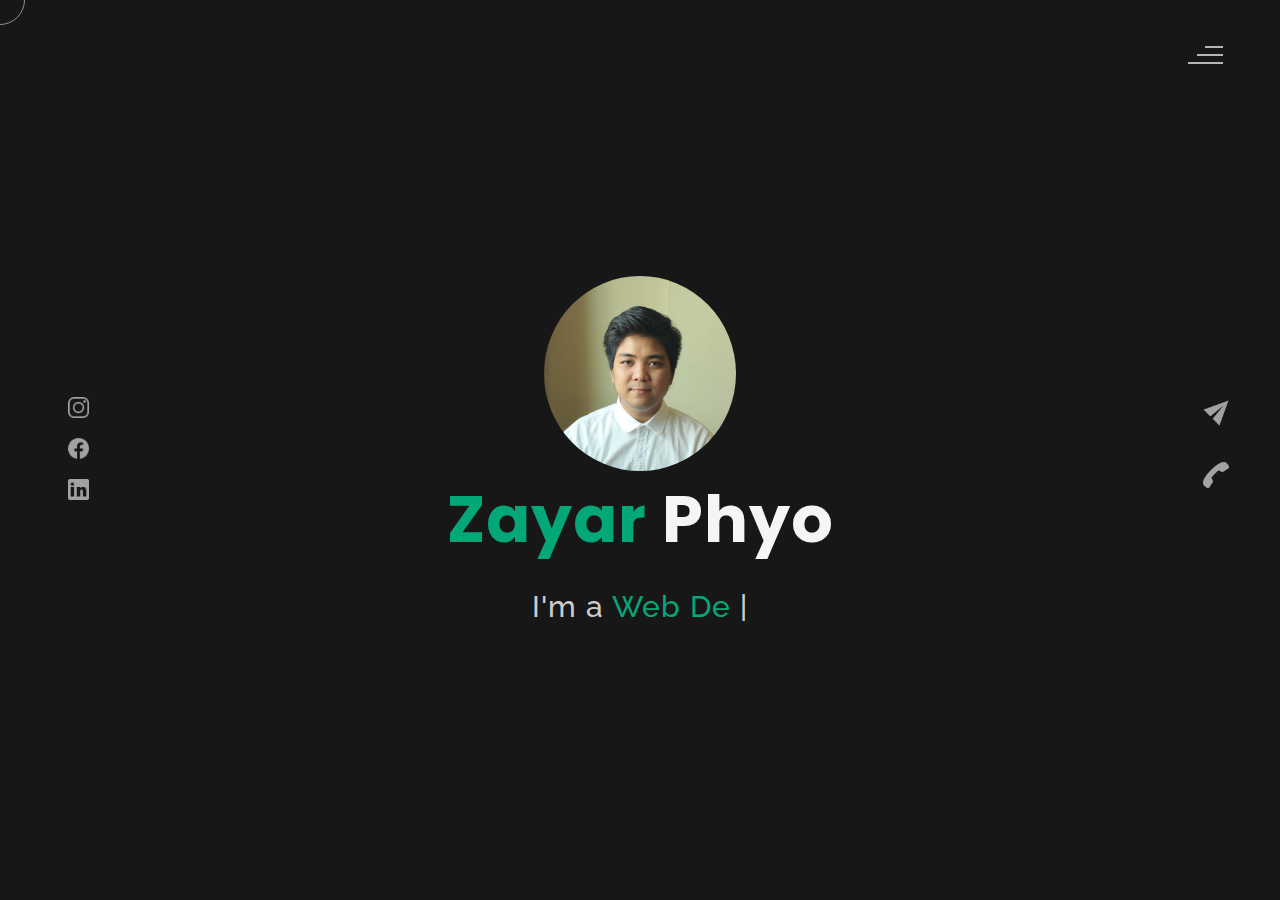
==== commit d47a1f52: "about us text fix" ====
--- a/index.html
+++ b/index.html
@@ -356,11 +356,11 @@
                      <div class="portfolio-text">
                          <h2>Content Management System</h2>
                          <ul>
-                            <li>This web application is for sex educational purpose.</li>
-                            <li>Develop Dashboard System that prepare a content management for mobile app.</li>
-                            <li>Contain User Role and Permission,User Module,Content Module,Quiz Module,FAQ Module and Report Module</li>
-                            <li>Function (Chat Service, Notification, Excel Export )</li>
-                            <li>Using Laravel, Admin LTE Template</li>                            
+                            <li>This web application is designed for sex education, providing informative and accessible content for users.</li>
+                            <li>Developed a dashboard system to manage and prepare content specifically for integration with a mobile application.</li>
+                            <li>Includes user roles and permissions, along with modules for user management, content, quizzes, FAQs, and reports.</li>
+                            <li>Key features: real-time chat service, push notifications, and Excel export functionality for efficient data handling.</li>
+                            <li>Built using Laravel and the AdminLTE template for a clean, responsive, and easy-to-navigate admin interface.</li>                          
                         </ul>  
                          <!-- <div class="button"><a href="#" id="portfolio1-link"><button><span class="index"> View Project<i class="gg-arrow-right"></i></span></button></a></div> -->
                      </div>
@@ -372,9 +372,11 @@
                     <div class="portfolio-text">
                         <h2>Website Developing</h2>
                          <ul>
-                            <li>This website is just for information showcase.</li>
-                            <li>Can Manage Content, Contact us form</li>
-                            <li>Using Wordpress,Php</li>                            
+                            <li>This website is built primarily for information showcasing with a clean and user-friendly design.</li>
+                            <li>Includes content management capabilities and a functional "Contact Us" form for easy communication.</li>
+                            <li>Developed using WordPress and PHP for flexibility and ease of updates.</li>
+                            <li>Optimized for SEO with proper meta tags, schema markup, and clean URL structures to improve visibility on search engines.</li>
+                            <li>Enhanced page speed performance through image optimization, caching, and minimal use of heavy plugins for a smooth user experience.</li>                            
                         </ul>
                         <!-- <div class="button"><a href="#"><button><span class="index"> View Project<i class="gg-arrow-right"></i></span></button></a></div> -->
                     </div>
@@ -387,10 +389,10 @@
                     <div class="portfolio-text">
                         <h2>Delivery Management System</h2>
                         <ul>
-                            <li>This dashboard system is for managing delivering process from driver to end user that integerate with mobile.</li>
-                            <li>Contain User Role and Permission, Multiple Branch,Parcel Management(Outgoing/Incoming/Deleted),Report Module.</li>
-                            <li>Function ( Scan Qr Code,Qr Generate,Multiple Print, Excel Export )</li>
-                            <li>Using Laravel,Vuejs</li>                            
+                            <li>This dashboard system manages the delivery process from driver to end-user and integrates seamlessly with a mobile application.</li>
+                            <li>Features include user roles and permissions, multi-branch support, parcel management (outgoing, incoming, and deleted), and a comprehensive reporting module.</li>
+                            <li>Key functionalities: QR code scanning and generation, batch printing, and Excel export for efficient operations.</li>
+                            <li>Built using Laravel and Vue.js for a robust backend and responsive frontend experience.</li>                                                    
                         </ul>
                         <!-- <div class="button"><a href="#"><button><span class="index"> View Project<i class="gg-arrow-right"></i></span></button></a></div> -->
                     </div>
